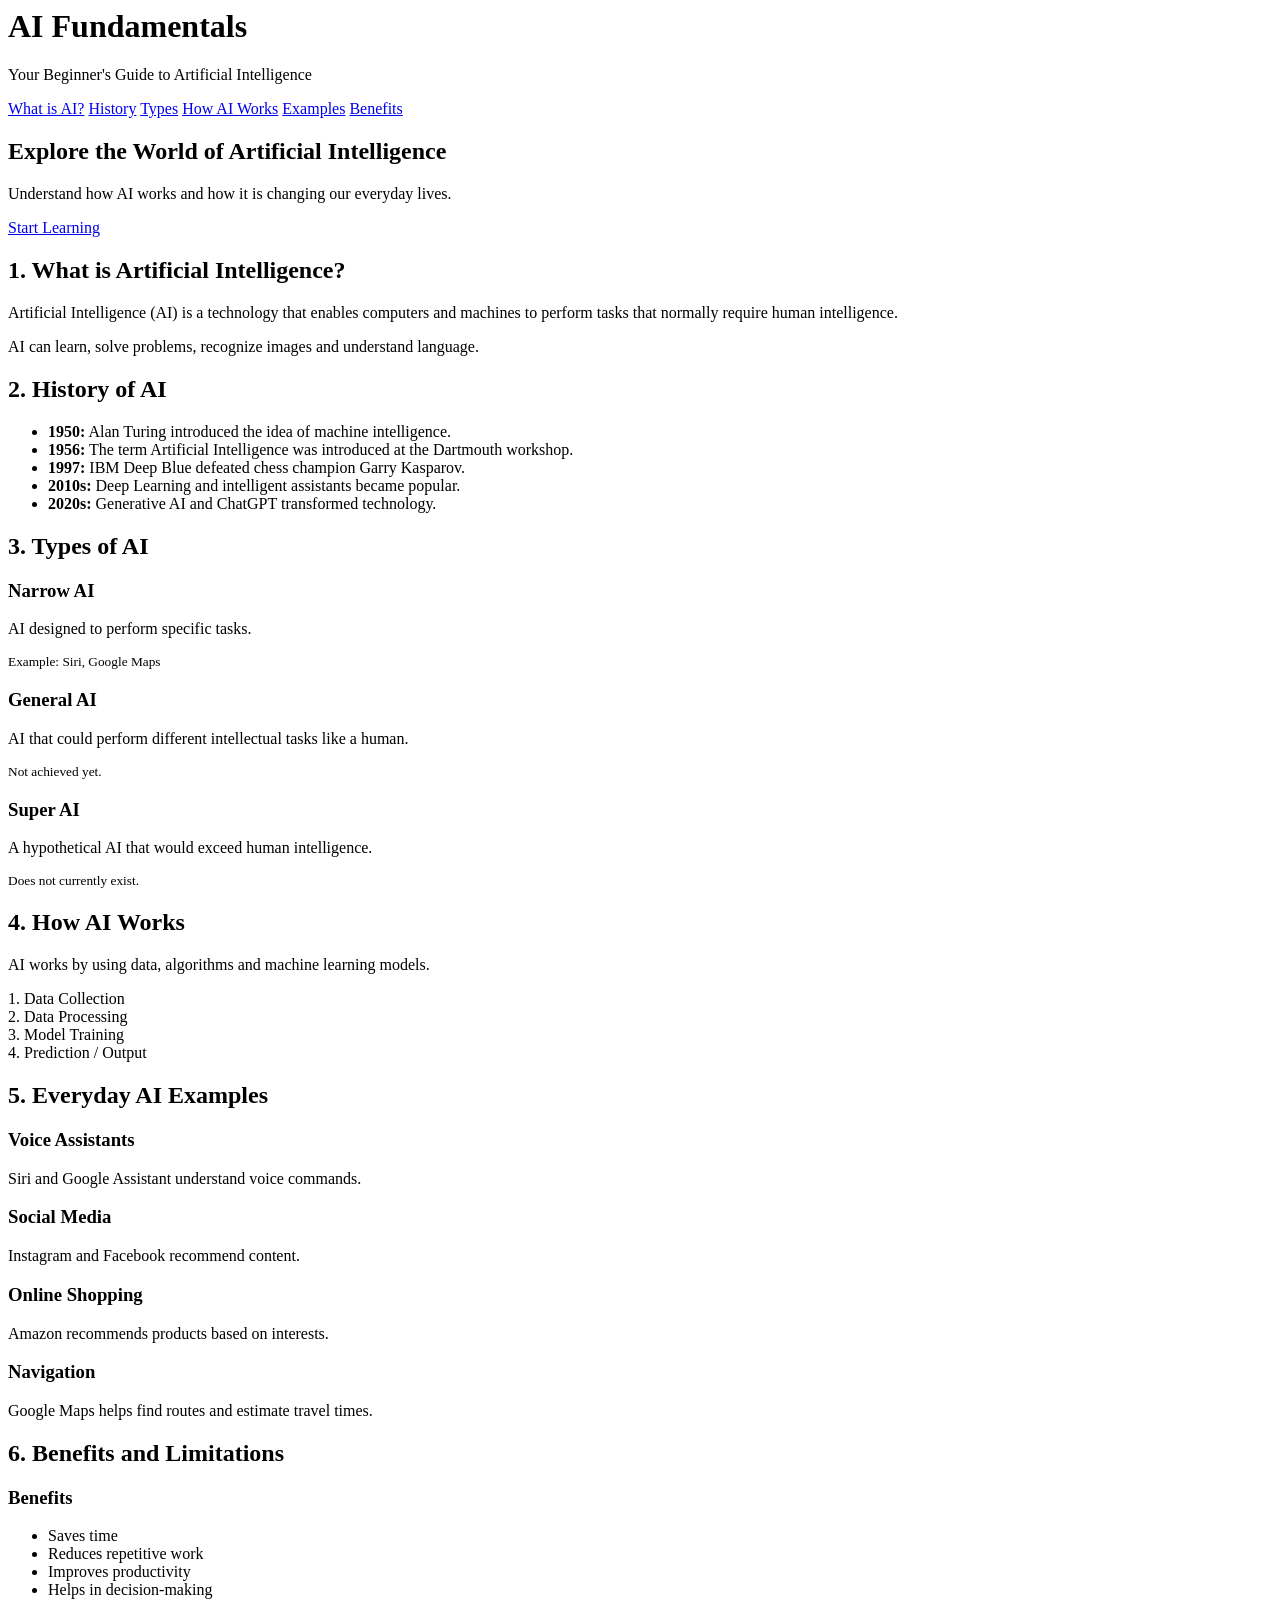
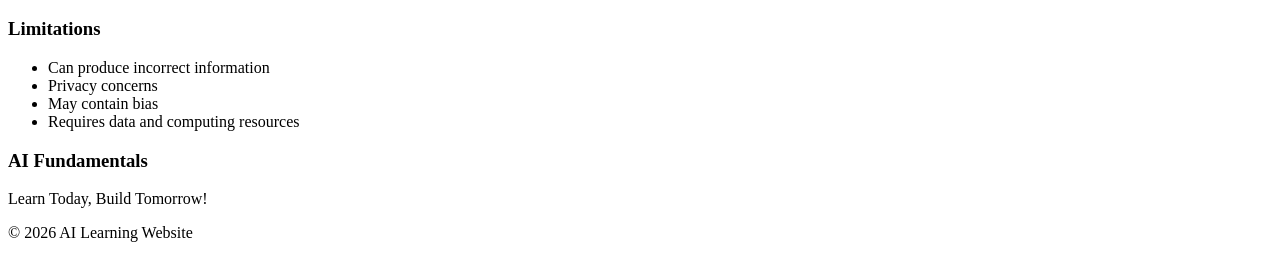
==== ai.basis.html @ add979c1 "Final clean structure and fixed links" ====
<link rel="stylesheet" href="ai.basis.css">
<!DOCTYPE html>
<html lang="en">
<head>
    <meta charset="UTF-8">
    <meta name="viewport" content="width=device-width, initial-scale=1.0">
    <title>AI Fundamentals - Learn AI Basics</title>
    <link rel="stylesheet" href="ai.basis.css">
</head>
<body>

    <!-- Header -->
    <header>
        <h1>AI Fundamentals</h1>
        <p>Your Beginner's Guide to Artificial Intelligence</p>
    </header>

    <!-- Navigation -->
    <nav>
        <a href="#what">What is AI?</a>
        <a href="#history">History</a>
        <a href="#types">Types</a>
        <a href="#working">How AI Works</a>
        <a href="#examples">Examples</a>
        <a href="#benefits">Benefits</a>
    </nav>

    <!-- Hero Section -->
    <section class="hero">
        <h2>Explore the World of Artificial Intelligence</h2>
        <p>Understand how AI works and how it is changing our everyday lives.</p>
        <a href="#what" class="btn">Start Learning</a>
    </section>

    <main>

        <!-- 1. What is AI -->
        <section id="what" class="content">
            <h2>1. What is Artificial Intelligence?</h2>
            <p>
                Artificial Intelligence (AI) is a technology that enables
                computers and machines to perform tasks that normally
                require human intelligence.
            </p>
            <p>AI can learn, solve problems, recognize images and understand language.</p>
        </section>

        <!-- 2. History -->
        <section id="history" class="content">
            <h2>2. History of AI</h2>
            <ul>
                <li><b>1950:</b> Alan Turing introduced the idea of machine intelligence.</li>
                <li><b>1956:</b> The term Artificial Intelligence was introduced at the Dartmouth workshop.</li>
                <li><b>1997:</b> IBM Deep Blue defeated chess champion Garry Kasparov.</li>
                <li><b>2010s:</b> Deep Learning and intelligent assistants became popular.</li>
                <li><b>2020s:</b> Generative AI and ChatGPT transformed technology.</li>
            </ul>
        </section>

        <!-- 3. Types of AI -->
        <section id="types" class="content">
            <h2>3. Types of AI</h2>

            <div class="cards">
                <div class="card">
                    <h3>Narrow AI</h3>
                    <p>AI designed to perform specific tasks.</p>
                    <small>Example: Siri, Google Maps</small>
                </div>

                <div class="card">
                    <h3>General AI</h3>
                    <p>AI that could perform different intellectual tasks like a human.</p>
                    <small>Not achieved yet.</small>
                </div>

                <div class="card">
                    <h3>Super AI</h3>
                    <p>A hypothetical AI that would exceed human intelligence.</p>
                    <small>Does not currently exist.</small>
                </div>
            </div>
        </section>

        <!-- 4. How AI Works -->
        <section id="working" class="content">
            <h2>4. How AI Works</h2>
            <p>AI works by using data, algorithms and machine learning models.</p>

            <div class="steps">
                <div>1. Data Collection</div>
                <div>2. Data Processing</div>
                <div>3. Model Training</div>
                <div>4. Prediction / Output</div>
            </div>
        </section>

        <!-- 5. Everyday Examples -->
        <section id="examples" class="content">
            <h2>5. Everyday AI Examples</h2>

            <div class="cards">
                <div class="card">
                    <h3>Voice Assistants</h3>
                    <p>Siri and Google Assistant understand voice commands.</p>
                </div>

                <div class="card">
                    <h3>Social Media</h3>
                    <p>Instagram and Facebook recommend content.</p>
                </div>

                <div class="card">
                    <h3>Online Shopping</h3>
                    <p>Amazon recommends products based on interests.</p>
                </div>

                <div class="card">
                    <h3>Navigation</h3>
                    <p>Google Maps helps find routes and estimate travel times.</p>
                </div>
            </div>
        </section>

        <!-- 6. Benefits and Limitations -->
        <section id="benefits" class="content">
            <h2>6. Benefits and Limitations</h2>

            <div class="cards">
                <div class="card benefit">
                    <h3>Benefits</h3>
                    <ul>
                        <li>Saves time</li>
                        <li>Reduces repetitive work</li>
                        <li>Improves productivity</li>
                        <li>Helps in decision-making</li>
                    </ul>
                </div>

                <div class="card limitation">
                    <h3>Limitations</h3>
                    <ul>
                        <li>Can produce incorrect information</li>
                        <li>Privacy concerns</li>
                        <li>May contain bias</li>
                        <li>Requires data and computing resources</li>
                    </ul>
                </div>
            </div>
        </section>

    </main>

    <!-- Footer -->
    <footer>
        <h3>AI Fundamentals</h3>
        <p>Learn Today, Build Tomorrow!</p>
        <p>© 2026 AI Learning Website</p>
    </footer>

</body>
</html>
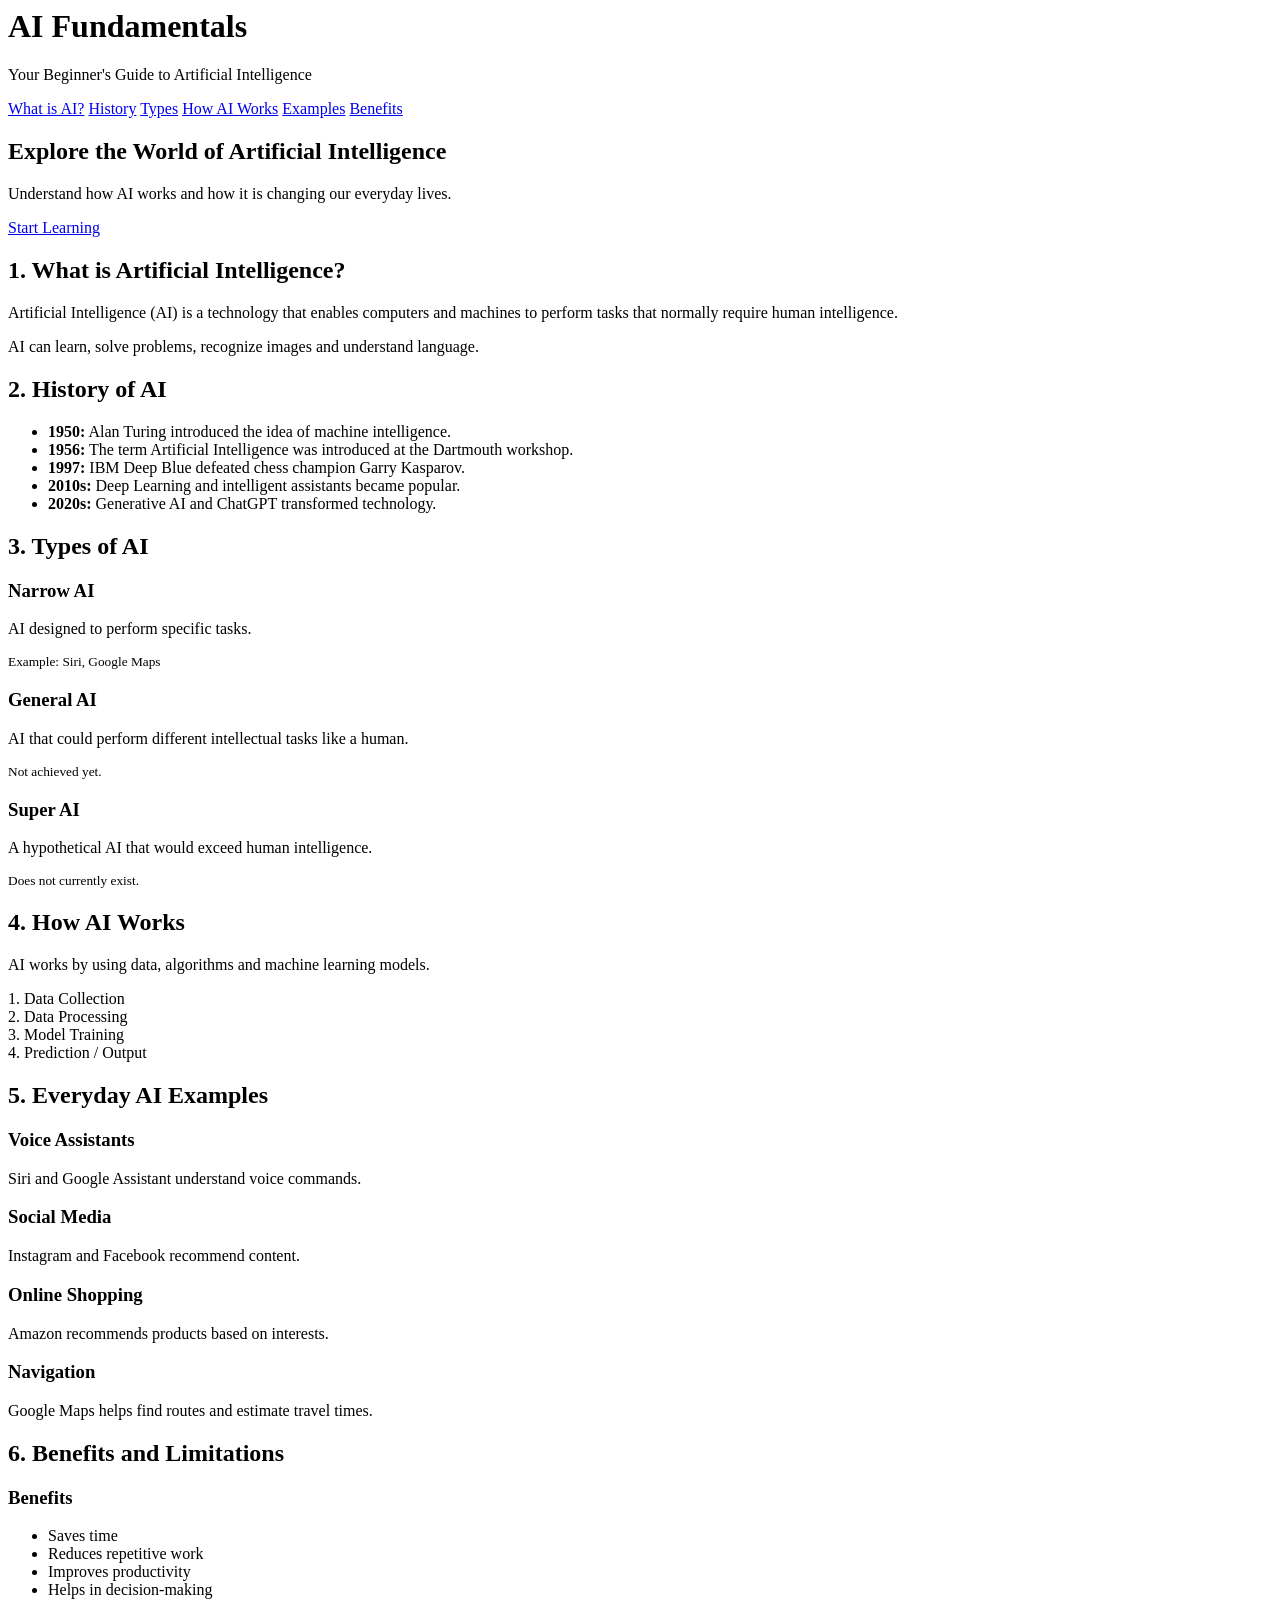
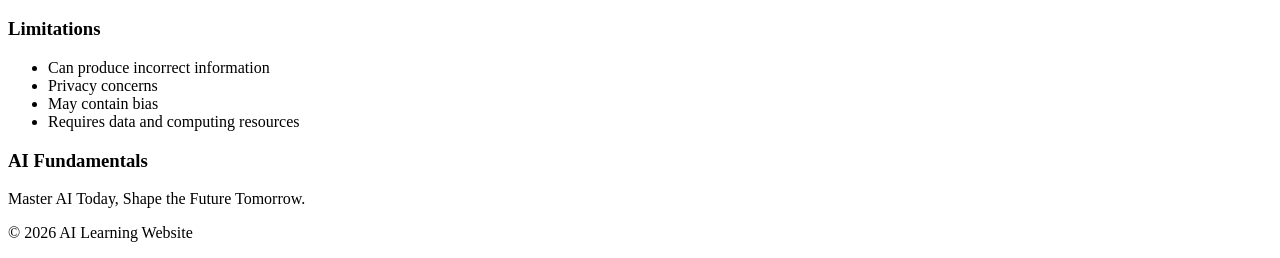
==== commit ce84c949: "Add AI Basics module" ====
--- a/ai.basis.html
+++ b/ai.basis.html
@@ -154,7 +154,7 @@
     <!-- Footer -->
     <footer>
         <h3>AI Fundamentals</h3>
-        <p>Learn Today, Build Tomorrow!</p>
+       <p>Master AI Today, Shape the Future Tomorrow.</p>
         <p>© 2026 AI Learning Website</p>
     </footer>
 
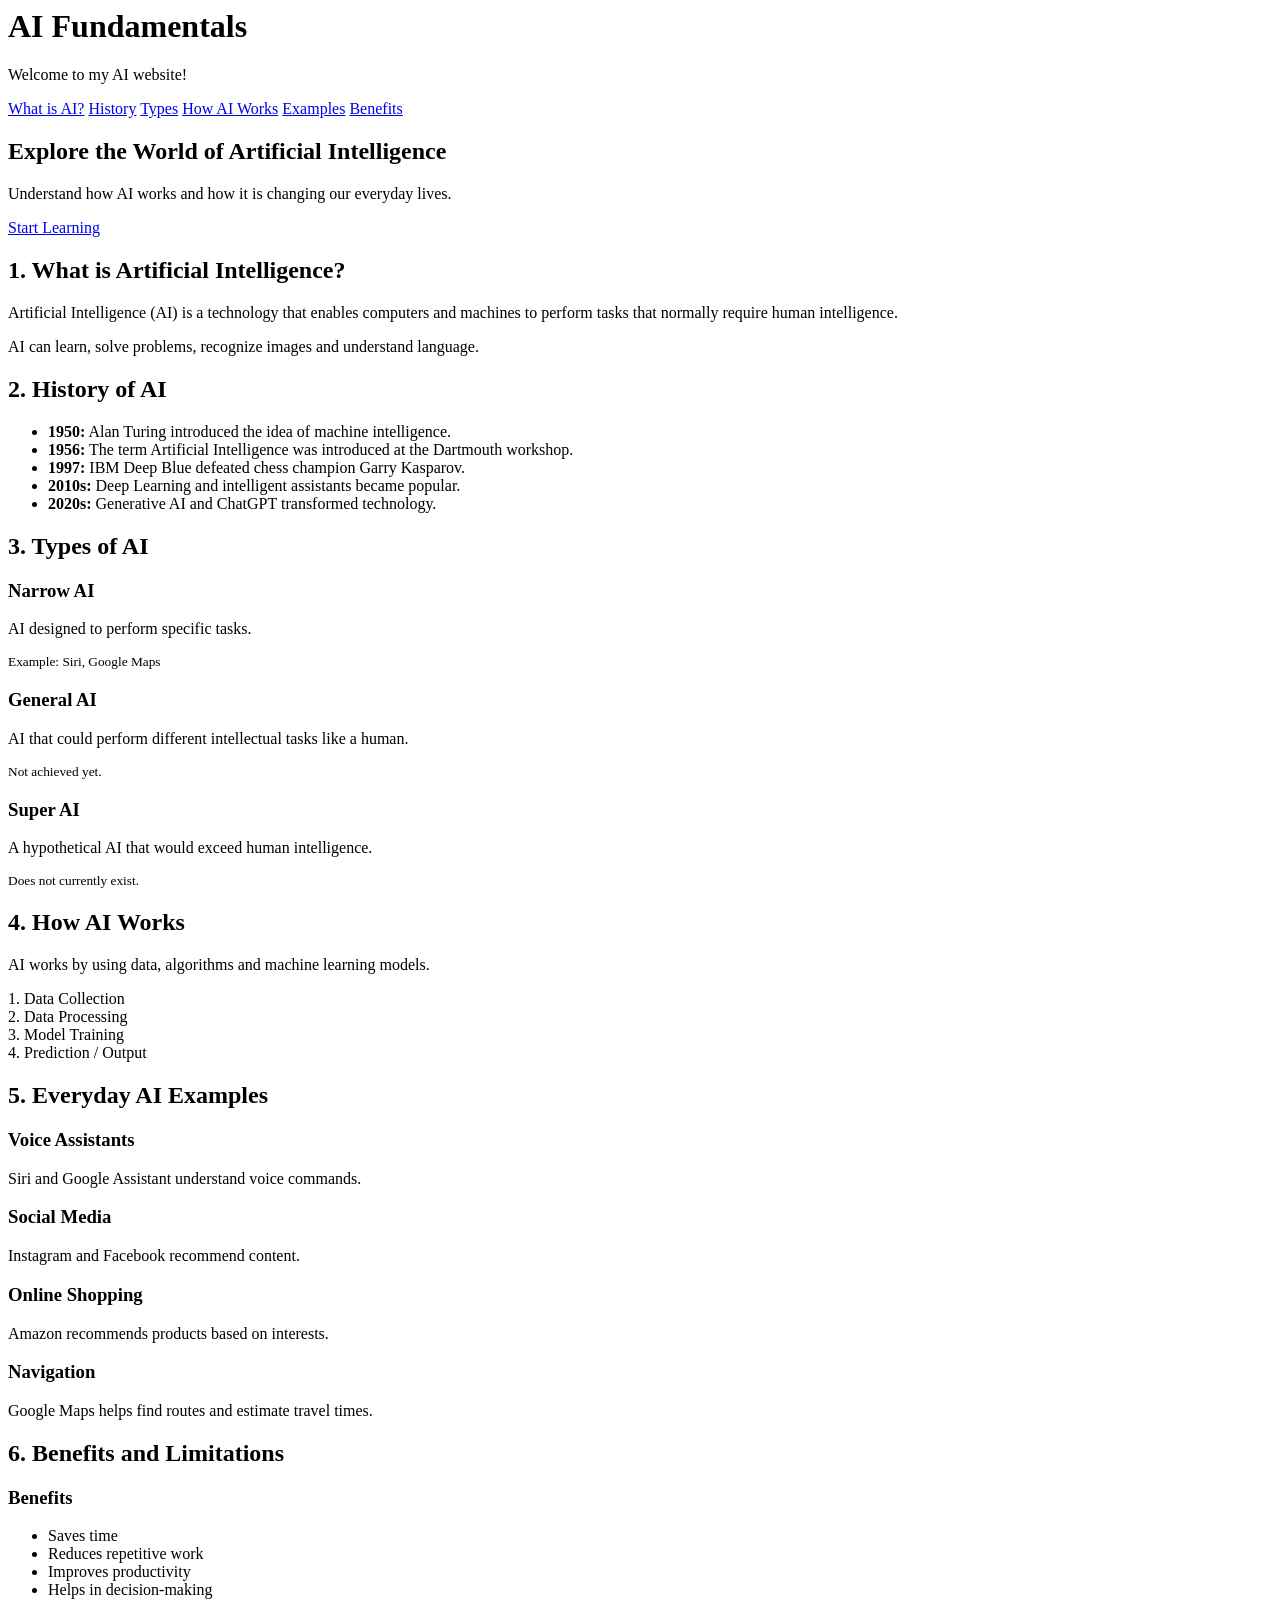
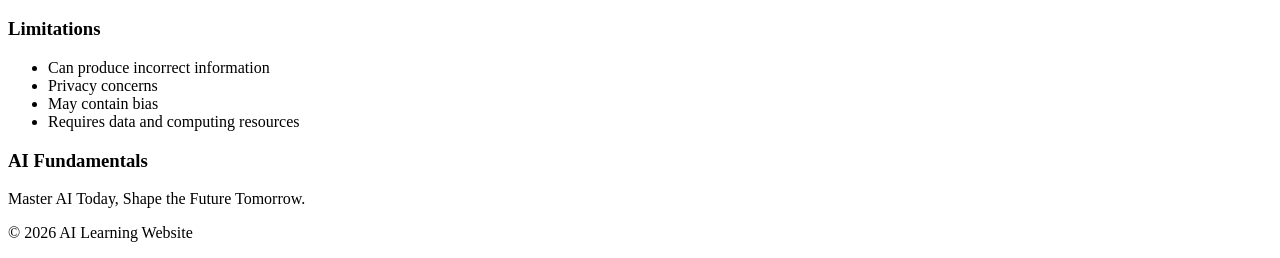
==== commit 1945526f: "Add AI module" ====
--- a/ai.basis.html
+++ b/ai.basis.html
@@ -12,7 +12,7 @@
     <!-- Header -->
     <header>
         <h1>AI Fundamentals</h1>
-        <p>Your Beginner's Guide to Artificial Intelligence</p>
+        <p>Welcome to my AI website!</p>
     </header>
 
     <!-- Navigation -->
